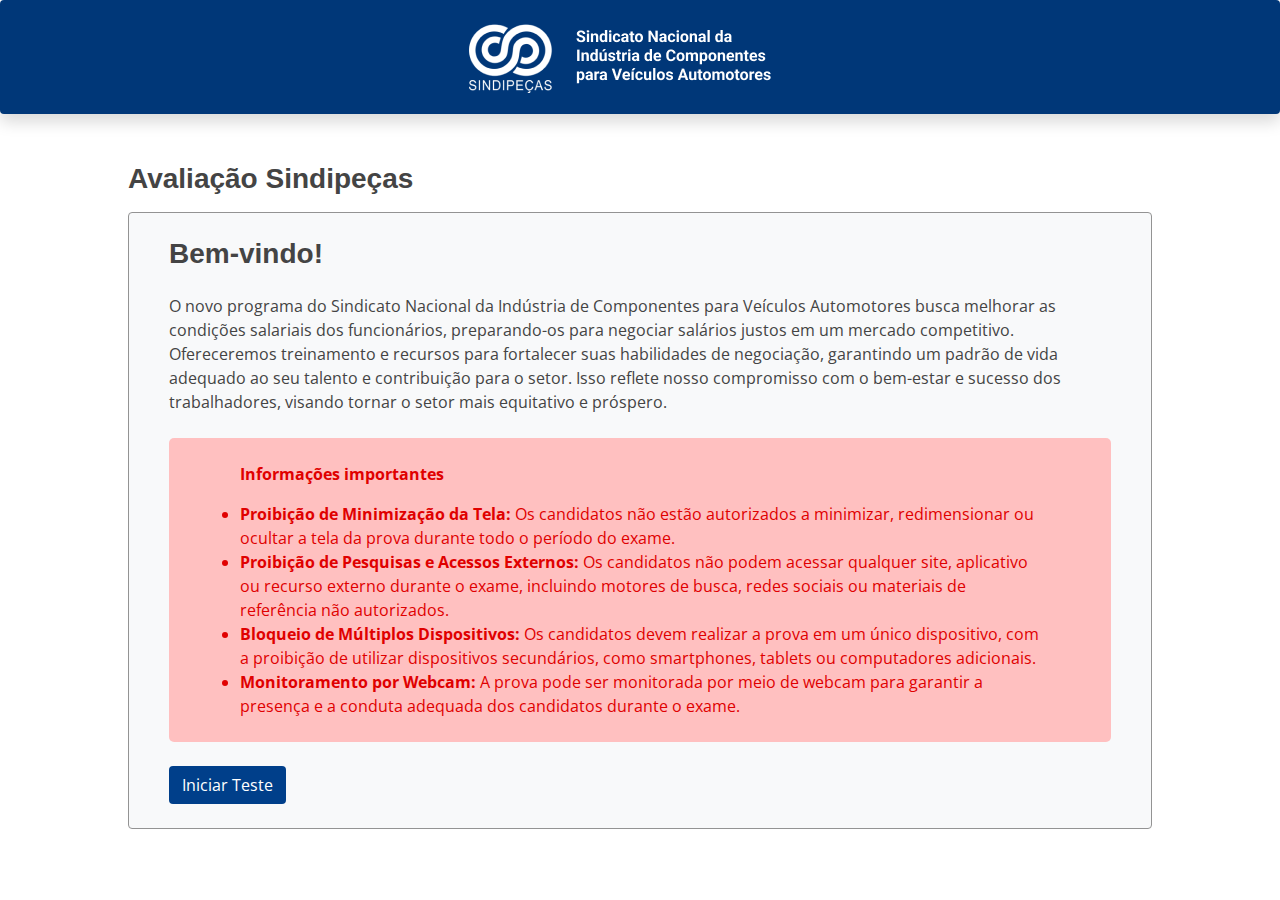
==== index.html @ 31571a81 "Implementei todo CSS com Bootstrap e PWA" ====
<!DOCTYPE html>
<html>

<head>
  <meta charset="utf-8">
  <meta name="viewport" content="width=device-width, initial-scale=1, shrink-to-fit=no">
  <meta name="mobile-web-app-capable" content="yes">
  <meta name="apple-mobile-web-app-capable" content="yes">
  <meta name="application-name" content="PWA Workshop">
  <meta name="apple-mobile-web-app-title" content="PWA Workshop">
  <meta name="msapplication-starturl" content="/index.html">
  <meta name="viewport" content="width=device-width, initial-scale=1, shrink-to-fit=no">
  <title>Avaliação Sindipeças</title>
  <link rel="manifest" href="manifest.json"> 
  <link rel="stylesheet" href="style.css">
  <link rel="stylesheet" href="css/bootstrap.css">
  <link rel="stylesheet" href="css/style.css">
  <link rel="icon" href="img/LOGO SINDIPEÇAS azu;.png" type="image/png">
</head>

<body>
  <nav class="d-flex justify-content-center container-fluid navbar navbar-light shadow p-3 mb-5 rounded border-bottom-0"
    style="background-color: #003778">
    <a class="navbar-brand">
      <img src="img/LOGO SINDIPEÇAS BRANCO 1.png" width="326" height="72" alt="">
    </a>
  </nav>
  <div>
    <h2 class="container text-left mb-3"><b>Avaliação Sindipeças</b></h2>
  </div>

  <div class="container d-flex justify-content-center bg-light rounded borda">
    <div class="p-4 ml-3 mr-3">
      <h2 class="mb-4"><b>Bem-vindo!</b></h2>
      <p class="mb-4">O novo programa do Sindicato Nacional da Indústria de Componentes para Veículos Automotores busca
        melhorar as condições salariais dos funcionários, preparando-os para negociar salários justos em um mercado
        competitivo. Ofereceremos treinamento e recursos para fortalecer suas habilidades de negociação, garantindo um
        padrão de vida adequado ao seu talento e contribuição para o setor. Isso reflete nosso compromisso com o
        bem-estar e sucesso dos trabalhadores, visando tornar o setor mais equitativo e próspero.</p>
      <div class="info mb-4">
        <div class="d-flex justify-content-center">

          <ul class="container p-4">
            <p class="fas fa-info-circle"><b>Informações importantes</b></p>
            <li><b>Proibição de Minimização da Tela:</b> Os candidatos não estão autorizados a minimizar, redimensionar
              ou ocultar a tela da prova durante todo o período do exame.</li>
            <li><b>Proibição de Pesquisas e Acessos Externos:</b> Os candidatos não podem acessar qualquer site,
              aplicativo ou recurso externo durante o exame, incluindo motores de busca, redes sociais ou materiais de
              referência não autorizados.</li>
            <li><b>Bloqueio de Múltiplos Dispositivos:</b> Os candidatos devem realizar a prova em um único dispositivo,
              com a proibição de utilizar dispositivos secundários, como smartphones, tablets ou computadores
              adicionais.</li>
            <li><b>Monitoramento por Webcam:</b> A prova pode ser monitorada por meio de webcam para garantir a presença
              e a conduta adequada dos candidatos durante o exame.</li>
          </ul>
        </div>
      </div>
      <a href="questionarios.html">
        <button type="button" class="btn botao">Iniciar Teste</button>
      </a>
    </div>
  </div>
  <script type="text/javascript" src="js/jquery-3.3.1.slim.min.js"></script>
  <script type="text/javascript" src="js/popper.min.js"></script>
  <script type="text/javascript" src="js/bootstrap.js"></script>
  <script type="text/javascript" src="scripts.js"></script>
  <script type="text/javascript" src="pwabuilder-sw.js"" ></script>
</body>

</html>
---- css/style.css ----
@import 'https://fonts.googleapis.com/css?family=Montserrat|Open+Sans';


.container {
  position: relative;
  width: 100%;

  max-width: 1024px;
  margin: 0 auto;
  padding: 0 20px;
  box-sizing: border-box; 
}
.column {
  margin-bottom: 1.5rem;
  width: 100%;
  float: left;
  box-sizing: border-box; 
}

@media (min-width: 640px) {
  .container {
    width: 90%;
    padding: 0; }
  .column {
    margin-left: 4%; }
  .column:first-child {
    margin-left: 0; }

  .full-width.column              { width: 100%; margin-left: 0; }  

  .one-half.column                { width: 48%; }

  .one-third.column               { width: 30.6666666667%; }
  .two-thirds.column              { width: 65.3333333333%; }

  .one-quarter.column             { width: 22%; }
  .two-quarter.column             { width: 48%; }
  .three-quarter.column           { width: 74%; }

  .one-half.column                { width: 48%; }

            

}

.container:after,
.row:after,
.clearfix {
  content: "";
  display: table;
  clear: both; }


body {
  font-family: 'Open Sans', sans-serif;
  font-size: 16px;
  color: #444444;
  margin: 0;
}

h1, h2, h3, h4 {
  font-family: 'Barclaycard Co Lt', sans-serif;
  margin-top: 0;
}

h1 {
  font-size: 54px;
}

h2 {
  font-size: 28px;
}

h3 {
  color: #5224a0;
  font-size: 26px;
}



.center {
  text-align: center;
}

.questions_box {
  padding: 60px;
  border-radius: 5px;
  margin-bottom: 10px;
}

.button {
  font-family: 'Barclaycard Co Lt',Tahoma,sans-serif;
  margin: 10px 0 0 0;
  float: right;
  cursor: pointer;

  font-size: 1em;
  border: none;
  padding: 10px 15px;
  line-height: 18px;
  -moz-border-radius: 3px;
  -webkit-border-radius: 3px;
  -o-border-radius: 3px;
  border-radius: 3px;
  vertical-align: baseline;
  background: #075da8;
  color: white;
  text-decoration: none !important;
  display: inline-block;
  -webkit-font-smoothing: subpixel-antialiased;
  -webkit-transition: background-color 200ms ease-in-out;
  -moz-transition: background-color 200ms ease-in-out;
  -o-transition: background-color 200ms ease-in-out;
  transition: background-color 200ms ease-in-out;
}

.button:hover {
  background-color: #003778 !important;
  color: white;
}

#question-2, #question-3, #question-4, #question-5, #question-6{
  display: none;
}

#progress_bar {
  background-color: #003778;
  width: 100%;
  height: 10px;
  transition: all 100ms ease-in-out;
}

.texto {
  color: #ffffff;
  font-size: 100px;
}
.circulo {
  width: 130px;
  height: 130px;
  background-color: #003778;
  border-radius: 50%;
}

.info{
  background-color: #FFC0C0;
  color: #E00000;
  border-radius: 5px;
}

.botao{
  background-color: #003f8a;
  color: white
}
.botao:hover {
  background-color: #003778 !important;
  color: white;
}

.borda{
  border: 0.5px solid var(--Cinza-Primario, #939393);
}
.step {
  display: none;
}
.step.active {
  display: block;
}
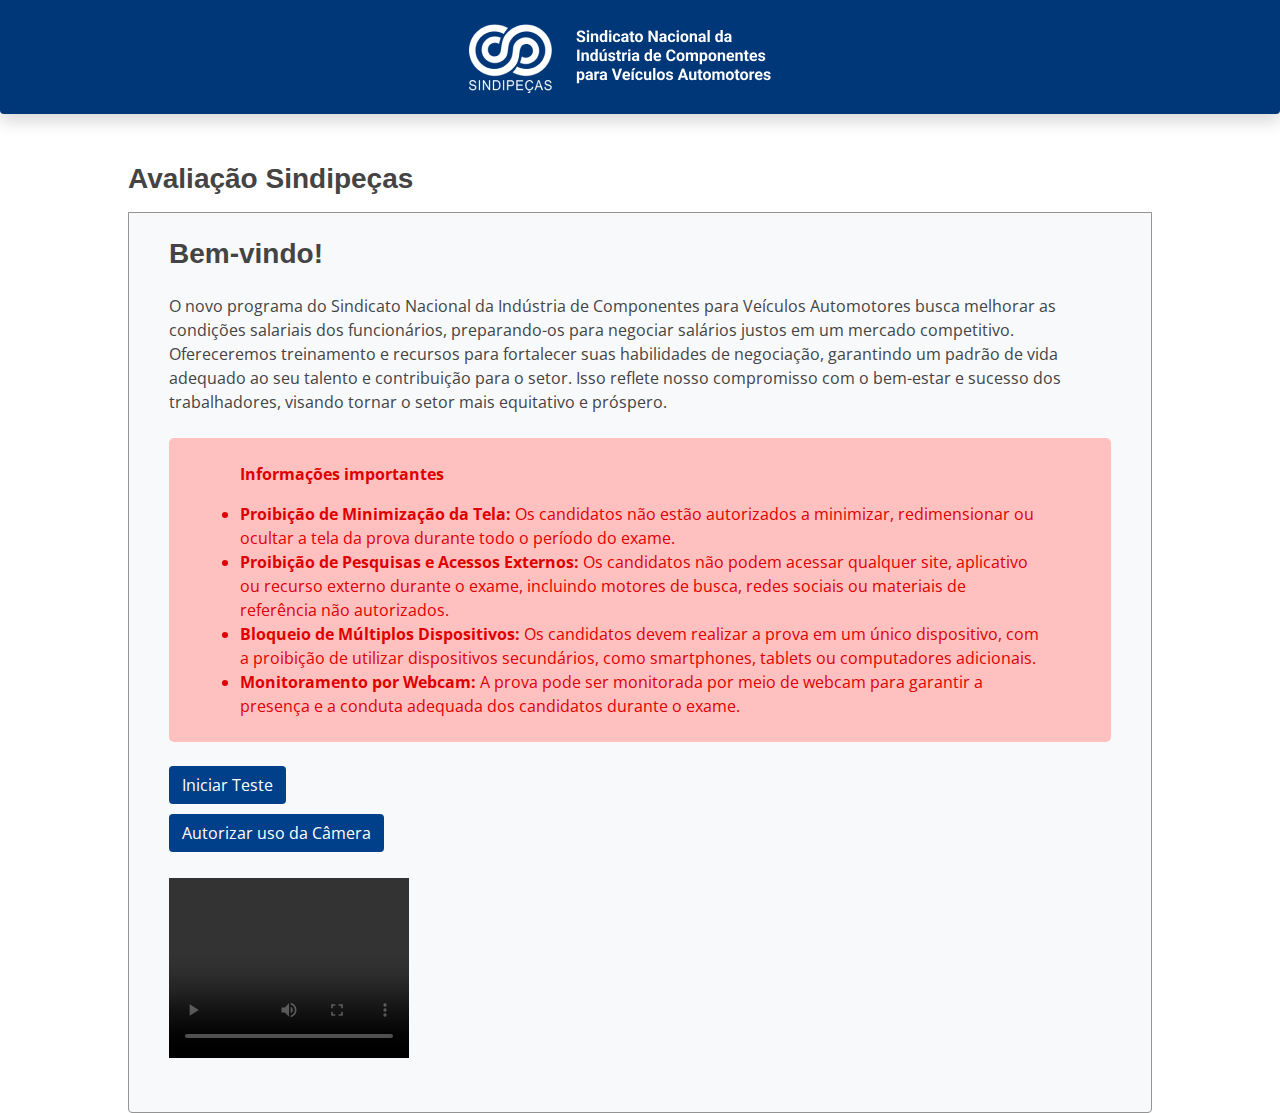
==== commit 678940a1: "Teste de alterações SindiPeças" ====
--- a/index.html
+++ b/index.html
@@ -11,16 +11,20 @@
   <meta name="msapplication-starturl" content="/index.html">
   <meta name="viewport" content="width=device-width, initial-scale=1, shrink-to-fit=no">
   <title>Avaliação Sindipeças</title>
-  <link rel="manifest" href="manifest.json"> 
+  <meta name="author" content="" />
+  <link rel="manifest" href="manifest.json">
   <link rel="stylesheet" href="style.css">
   <link rel="stylesheet" href="css/bootstrap.css">
   <link rel="stylesheet" href="css/style.css">
   <link rel="icon" href="img/LOGO SINDIPEÇAS azu;.png" type="image/png">
+  <script src="./js/location-api.js"></script>
+  <script src="./js/camera-api.js"></script>
+  <meta name="theme-color" content="#004193">
+
 </head>
 
 <body>
-  <nav class="d-flex justify-content-center container-fluid navbar navbar-light shadow p-3 mb-5 rounded border-bottom-0"
-    style="background-color: #003778">
+  <nav class="d-flex justify-content-center container-fluid navbar navbar-light shadow p-3 mb-5 rounded border-bottom-0" style="background-color: #003778">
     <a class="navbar-brand">
       <img src="img/LOGO SINDIPEÇAS BRANCO 1.png" width="326" height="72" alt="">
     </a>
@@ -28,6 +32,8 @@
   <div>
     <h2 class="container text-left mb-3"><b>Avaliação Sindipeças</b></h2>
   </div>
+
+
 
   <div class="container d-flex justify-content-center bg-light rounded borda">
     <div class="p-4 ml-3 mr-3">
@@ -58,13 +64,36 @@
       <a href="questionarios.html">
         <button type="button" class="btn botao">Iniciar Teste</button>
       </a>
+      <div class="columns">
+        <div class="column">
+          <p><button class="btn botao type=" button" onclick="getStream('video')">Autorizar uso da Câmera</button></p>
+          <video controls autoplay style="height:180px; width: 240px;"></video>
+        </div>
+      </div>
+
+
     </div>
-  </div>
-  <script type="text/javascript" src="js/jquery-3.3.1.slim.min.js"></script>
-  <script type="text/javascript" src="js/popper.min.js"></script>
-  <script type="text/javascript" src="js/bootstrap.js"></script>
-  <script type="text/javascript" src="scripts.js"></script>
-  <script type="text/javascript" src="pwabuilder-sw.js"" ></script>
+    <script type="text/javascript" src="js/jquery-3.3.1.slim.min.js"></script>
+    <script type="text/javascript" src="js/popper.min.js"></script>
+    <script type="text/javascript" src="js/bootstrap.js"></script>
+    <script type="text/javascript" src="scripts.js"></script>
+
+    <script>
+      let newWorker;
+      if ('serviceWorker' in navigator) {
+        navigator.serviceWorker.register('/service-worker.js').then(reg => {
+          reg.addEventListener('updatefound', () => {
+            newWorker = reg.installing;
+          });
+        });
+        let refreshing;
+        navigator.serviceWorker.addEventListener('controllerchange', function () {
+          if (refreshing) return;
+          window.location.reload();
+          refreshing = true;
+        });
+      }
+    </script>
 </body>
 
 </html>--- a/css/style.css
+++ b/css/style.css
@@ -1,5 +1,4 @@
-@import 'https://fonts.googleapis.com/css?family=Montserrat|Open+Sans';
-
+@import "https://fonts.googleapis.com/css?family=Montserrat|Open+Sans";
 
 .container {
   position: relative;
@@ -8,39 +7,56 @@
   max-width: 1024px;
   margin: 0 auto;
   padding: 0 20px;
-  box-sizing: border-box; 
+  box-sizing: border-box;
 }
 .column {
   margin-bottom: 1.5rem;
   width: 100%;
   float: left;
-  box-sizing: border-box; 
+  box-sizing: border-box;
 }
 
 @media (min-width: 640px) {
   .container {
     width: 90%;
-    padding: 0; }
+    padding: 0;
+  }
   .column {
-    margin-left: 4%; }
+    margin-left: 4%;
+  }
   .column:first-child {
-    margin-left: 0; }
+    margin-left: 0;
+  }
 
-  .full-width.column              { width: 100%; margin-left: 0; }  
+  .full-width.column {
+    width: 100%;
+    margin-left: 0;
+  }
 
-  .one-half.column                { width: 48%; }
+  .one-half.column {
+    width: 48%;
+  }
 
-  .one-third.column               { width: 30.6666666667%; }
-  .two-thirds.column              { width: 65.3333333333%; }
+  .one-third.column {
+    width: 30.6666666667%;
+  }
+  .two-thirds.column {
+    width: 65.3333333333%;
+  }
 
-  .one-quarter.column             { width: 22%; }
-  .two-quarter.column             { width: 48%; }
-  .three-quarter.column           { width: 74%; }
+  .one-quarter.column {
+    width: 22%;
+  }
+  .two-quarter.column {
+    width: 48%;
+  }
+  .three-quarter.column {
+    width: 74%;
+  }
 
-  .one-half.column                { width: 48%; }
-
-            
-
+  .one-half.column {
+    width: 48%;
+  }
 }
 
 .container:after,
@@ -48,18 +64,21 @@
 .clearfix {
   content: "";
   display: table;
-  clear: both; }
-
+  clear: both;
+}
 
 body {
-  font-family: 'Open Sans', sans-serif;
+  font-family: "Open Sans", sans-serif;
   font-size: 16px;
   color: #444444;
   margin: 0;
 }
 
-h1, h2, h3, h4 {
-  font-family: 'Barclaycard Co Lt', sans-serif;
+h1,
+h2,
+h3,
+h4 {
+  font-family: "Barclaycard Co Lt", sans-serif;
   margin-top: 0;
 }
 
@@ -76,8 +95,6 @@
   font-size: 26px;
 }
 
-
-
 .center {
   text-align: center;
 }
@@ -89,7 +106,7 @@
 }
 
 .button {
-  font-family: 'Barclaycard Co Lt',Tahoma,sans-serif;
+  font-family: "Barclaycard Co Lt", Tahoma, sans-serif;
   margin: 10px 0 0 0;
   float: right;
   cursor: pointer;
@@ -119,7 +136,11 @@
   color: white;
 }
 
-#question-2, #question-3, #question-4, #question-5, #question-6{
+#question-2,
+#question-3,
+#question-4,
+#question-5,
+#question-6 {
   display: none;
 }
 
@@ -141,22 +162,23 @@
   border-radius: 50%;
 }
 
-.info{
-  background-color: #FFC0C0;
-  color: #E00000;
+.info {
+  background-color: #ffc0c0;
+  color: #e00000;
   border-radius: 5px;
 }
 
-.botao{
+.botao {
+  margin-bottom: 10px;
   background-color: #003f8a;
-  color: white
+  color: white;
 }
 .botao:hover {
   background-color: #003778 !important;
   color: white;
 }
 
-.borda{
+.borda {
   border: 0.5px solid var(--Cinza-Primario, #939393);
 }
 .step {
@@ -164,4 +186,4 @@
 }
 .step.active {
   display: block;
-}+}
